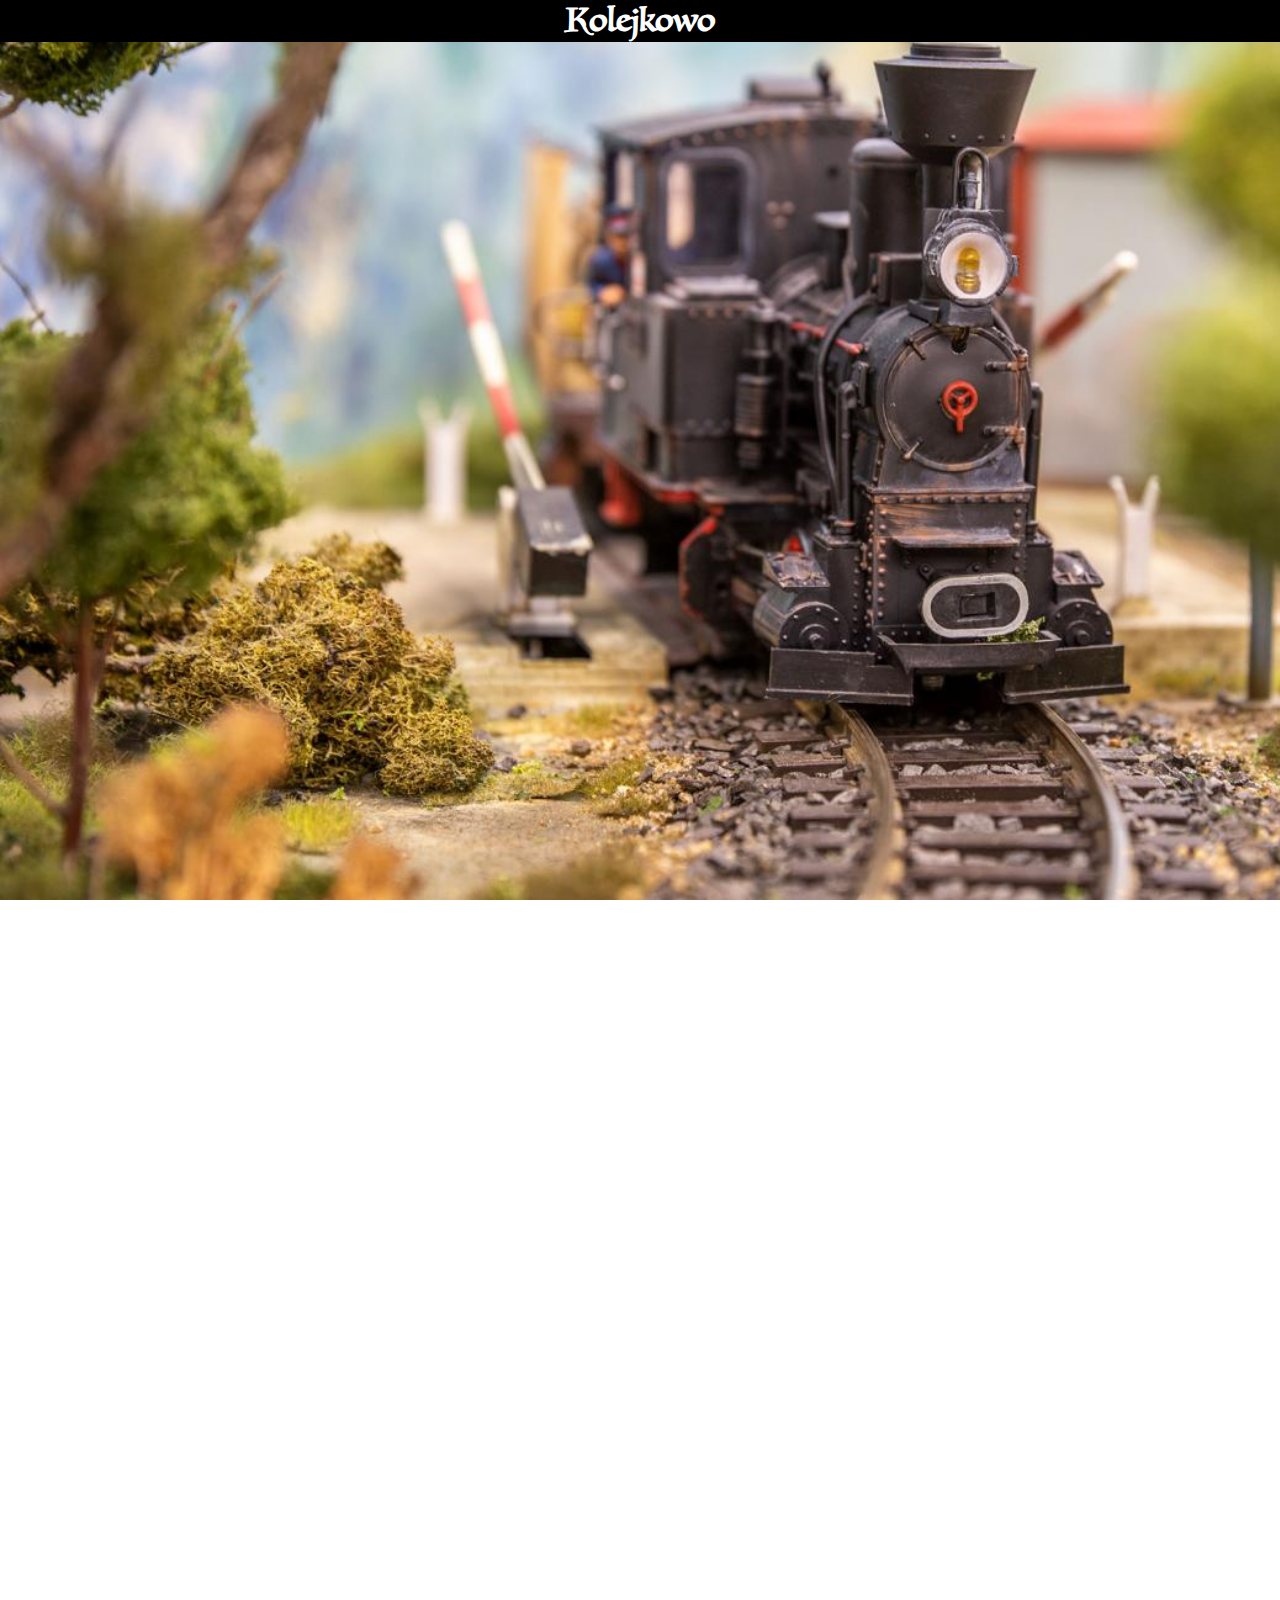
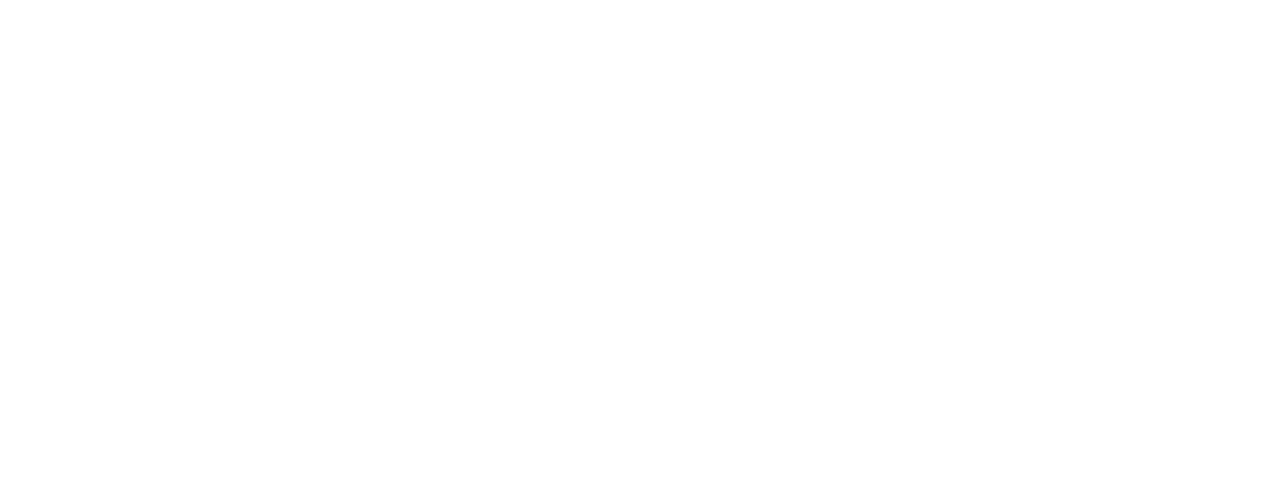
==== atrakcje gliwic/kolejkowo.html @ 195b455c "Add files via upload" ====
<!DOCTYPE html>
<html lang="pl">
<head>
    <meta charset="UTF-8">
    <meta http-equiv="X-UA-Compatible" content="IE=edge">
    <meta name="viewport" content="width=device-width, initial-scale=1.0">
    <link rel="stylesheet" href="kolejkowo.css">
    <title>Kolejkowo</title>
</head>
<body>
    <main>
        <div class="tlo">
            <h1>Kolejkowo</h1>
        </div>
        <div class="main">
            
        </div>
    </main>
</body>
</html>
---- atrakcje gliwic/kolejkowo.css ----
@font-face{
    font-family: Luminari;
    src:url(Luminari-Regular.ttf);
}
body{
    margin: 0;
    margin-top: 0;
    background-image: url("kolejkowo2.jpg");
    background-size: cover;
    background-attachment: fixed;
}
.tlo{
    
    width: 100%;
    height: 1000px;
    top:0;
    left:0;
    right:0;
    bottom:0;
    
}
h1{
    color: white;
    font-family: 'Luminari';
    text-align: center;
    margin-top: 0;
    background-color: black;
    position:fixed;
    width: 100%;
}
.main{
    width: 89%;
    background-color: white;
    position: flex;
    height: 1000px;
    justify-self:center;
    margin:100px;
    margin-top: 0;
}
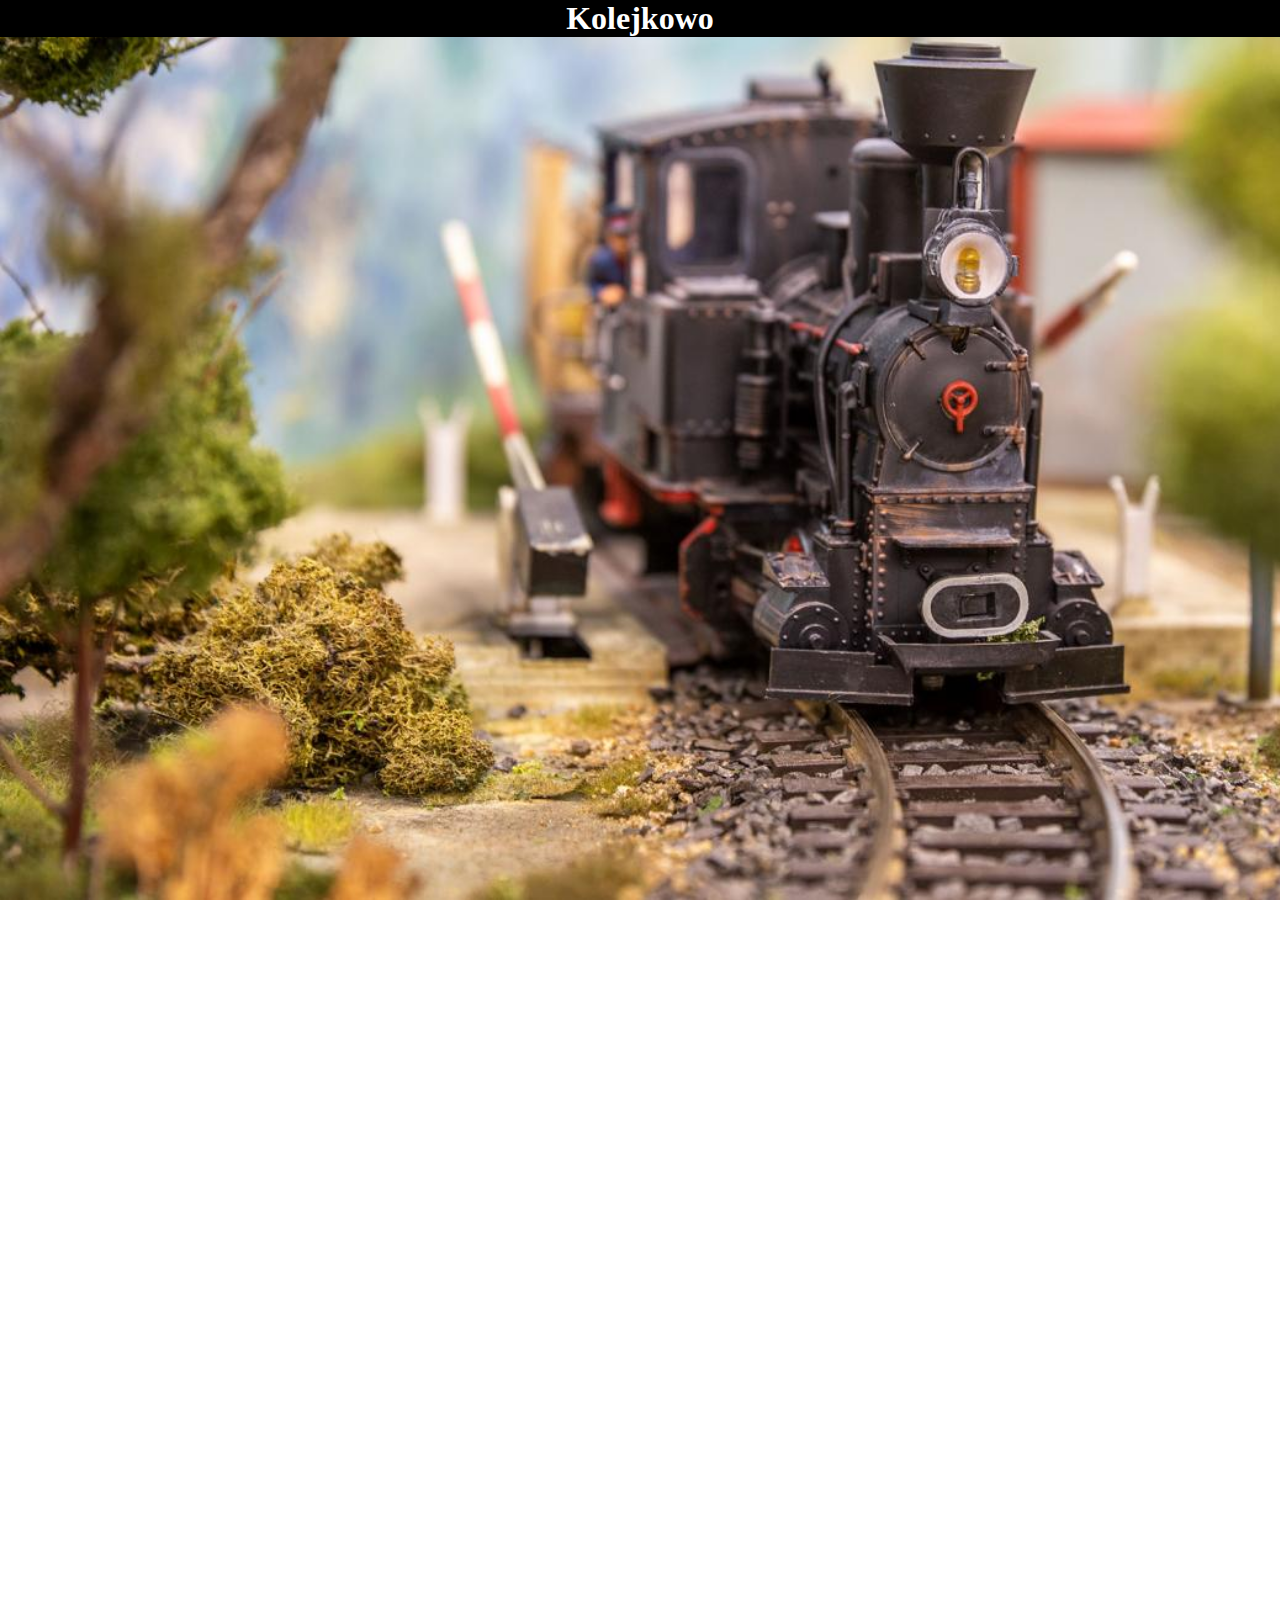
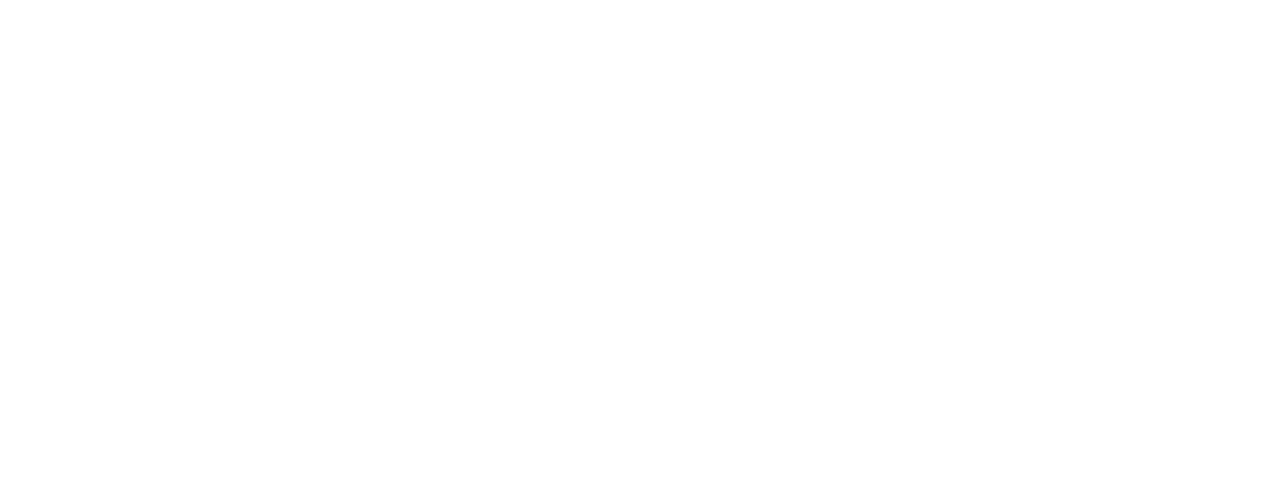
==== commit 02041a3b: "foldery" ====
--- a/atrakcje gliwic/kolejkowo.html
+++ b/atrakcje gliwic/kolejkowo.html
@@ -4,7 +4,7 @@
     <meta charset="UTF-8">
     <meta http-equiv="X-UA-Compatible" content="IE=edge">
     <meta name="viewport" content="width=device-width, initial-scale=1.0">
-    <link rel="stylesheet" href="kolejkowo.css">
+    <link rel="stylesheet" href="css/kolejkowo.css">
     <title>Kolejkowo</title>
 </head>
 <body>
--- a/atrakcje gliwic/css/kolejkowo.css
+++ b/atrakcje gliwic/css/kolejkowo.css
@@ -0,0 +1,39 @@
+@font-face{
+    font-family: Luminari;
+    src:url(Luminari-Regular.ttf);
+}
+body{
+    margin: 0;
+    margin-top: 0;
+    background-image: url("../img/kolejkowo2.jpg");
+    background-size: cover;
+    background-attachment: fixed;
+}
+.tlo{
+    
+    width: 100%;
+    height: 1000px;
+    top:0;
+    left:0;
+    right:0;
+    bottom:0;
+    
+}
+h1{
+    color: white;
+    font-family: 'Luminari';
+    text-align: center;
+    margin-top: 0;
+    background-color: black;
+    position:fixed;
+    width: 100%;
+}
+.main{
+    width: 89%;
+    background-color: white;
+    position: flex;
+    height: 1000px;
+    justify-self:center;
+    margin:100px;
+    margin-top: 0;
+}
